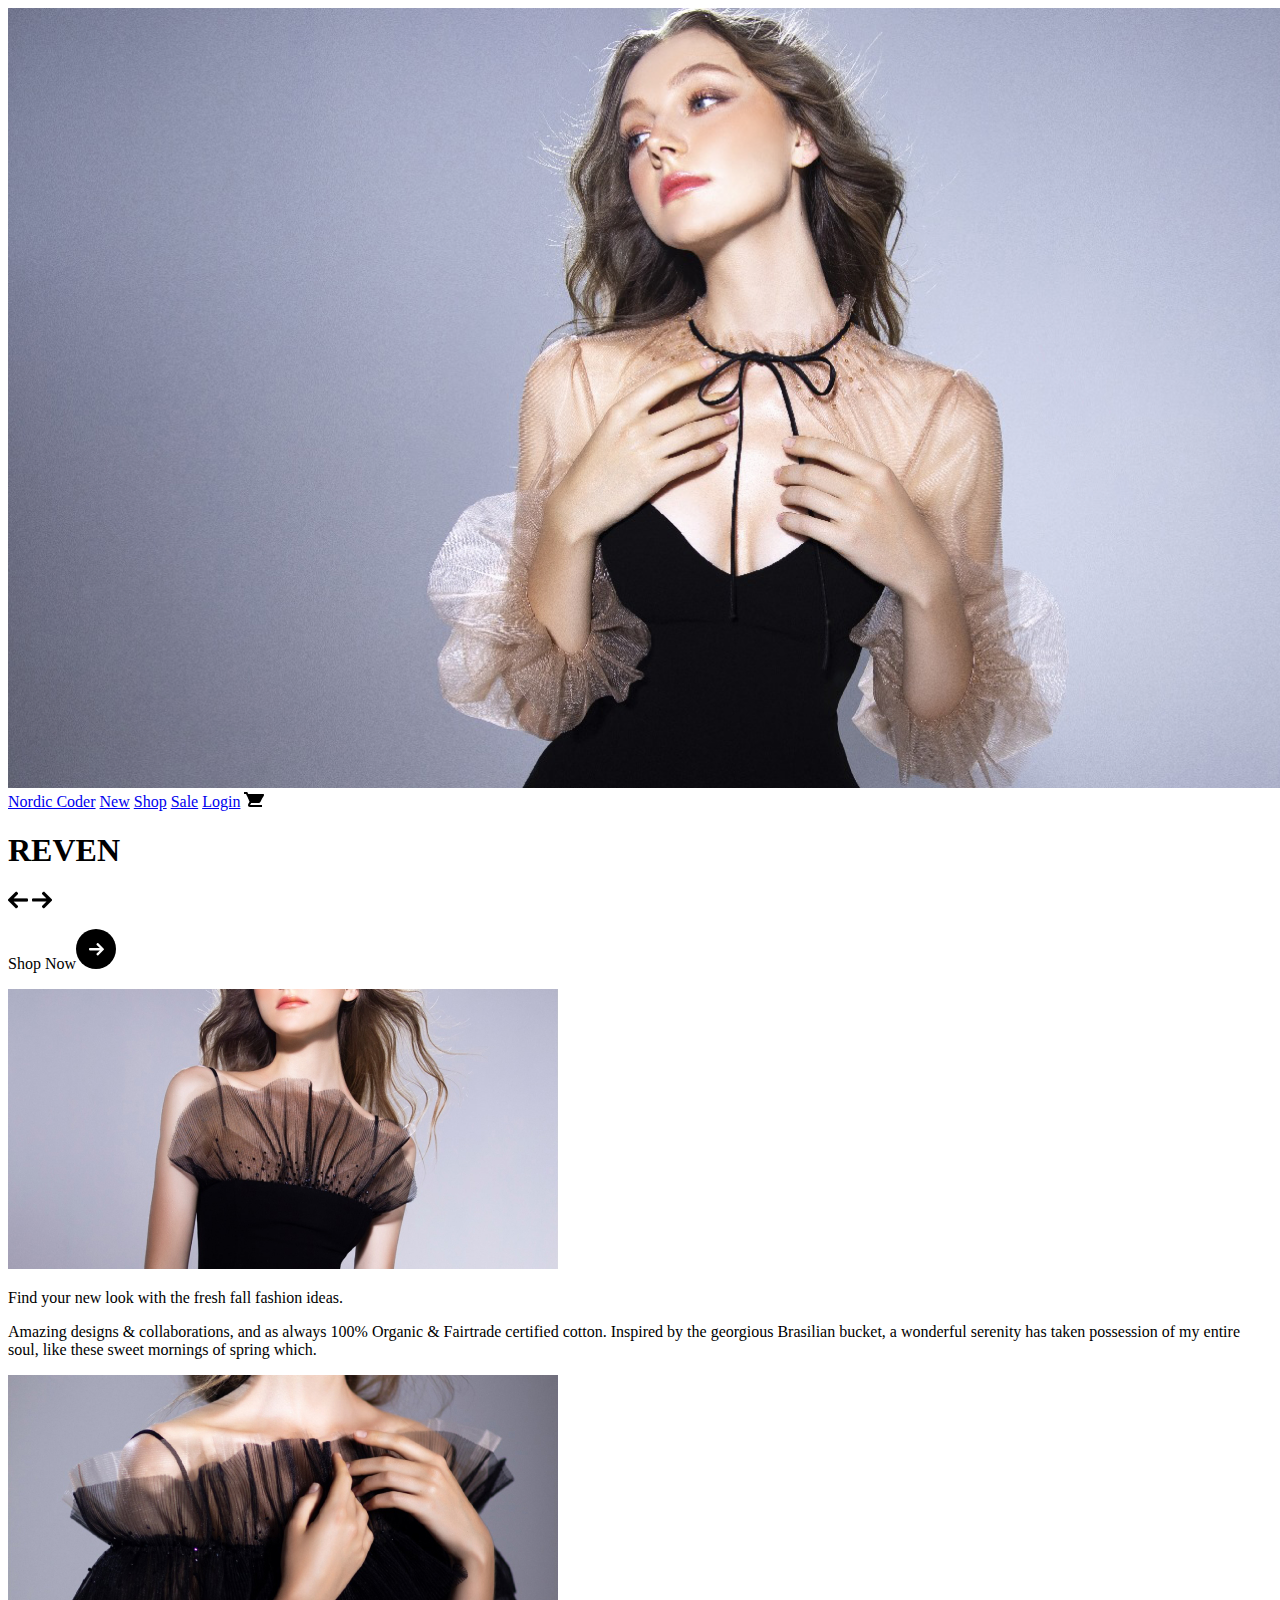
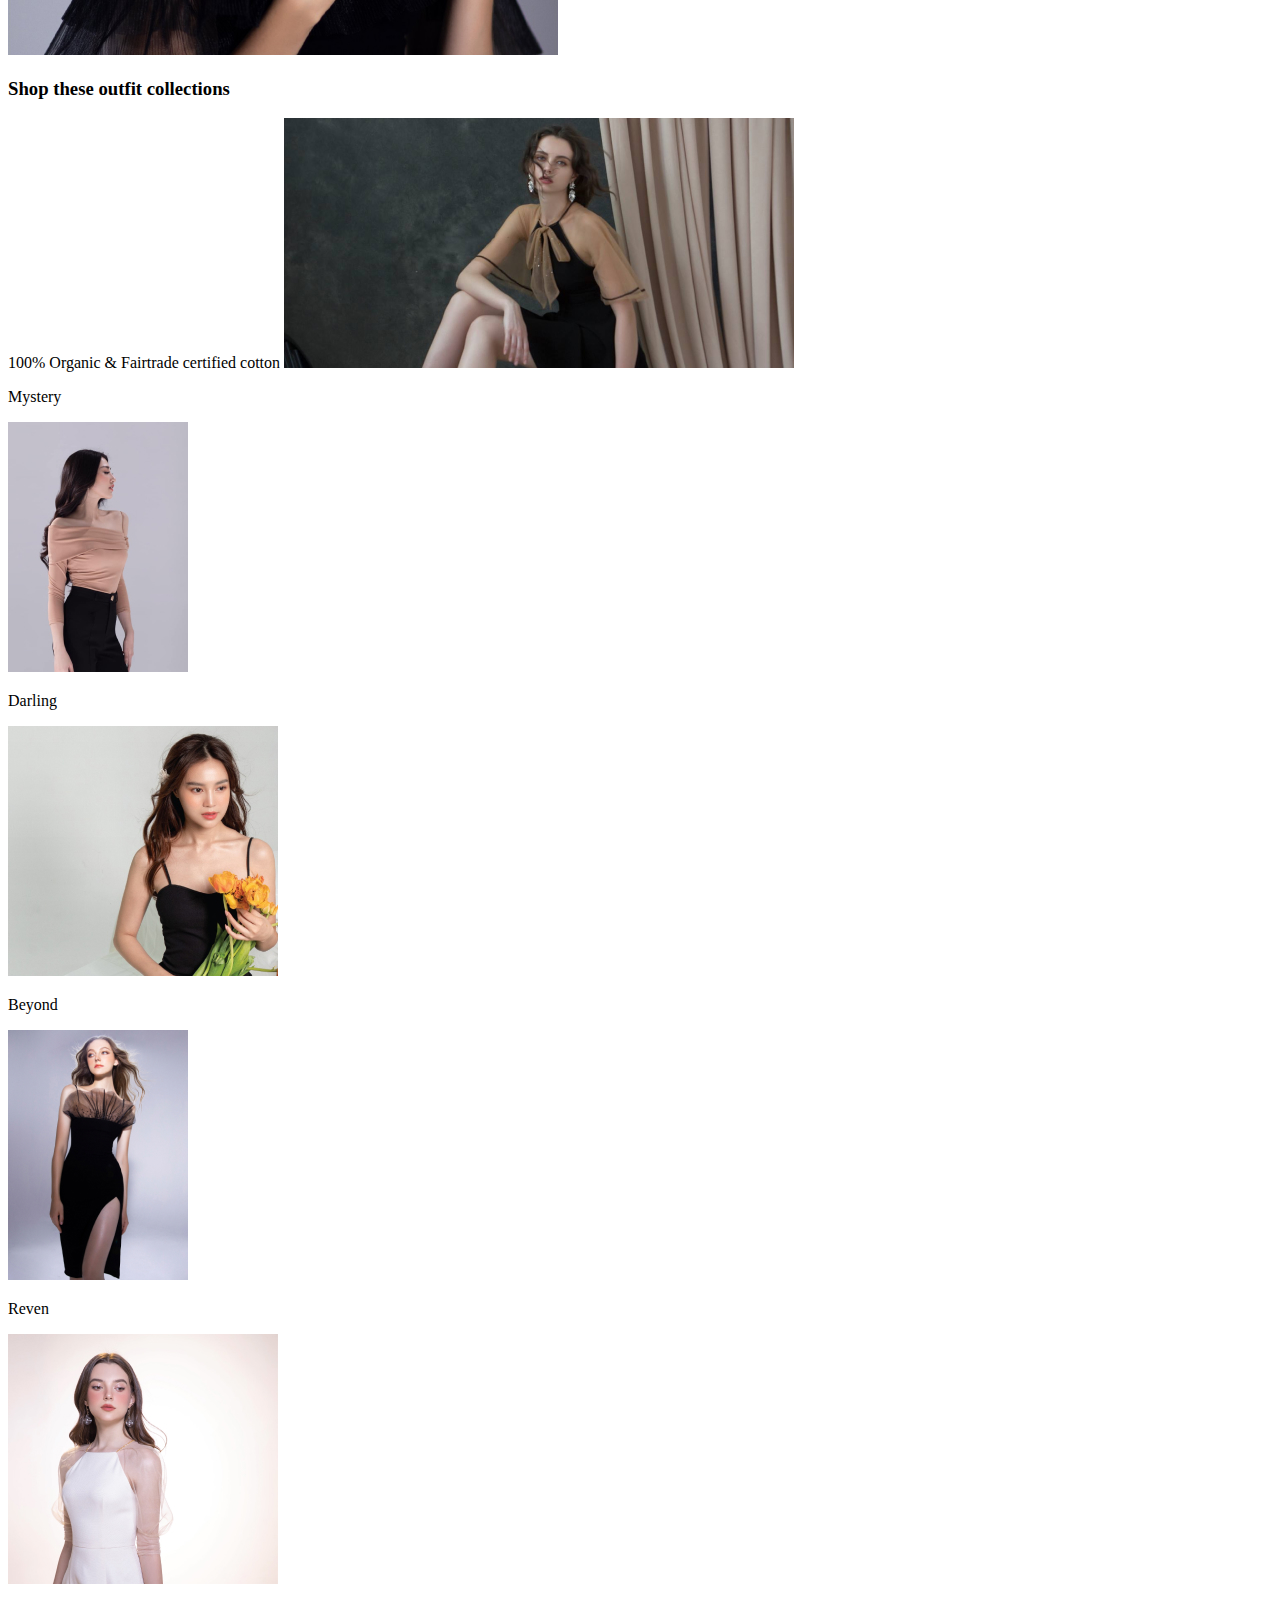
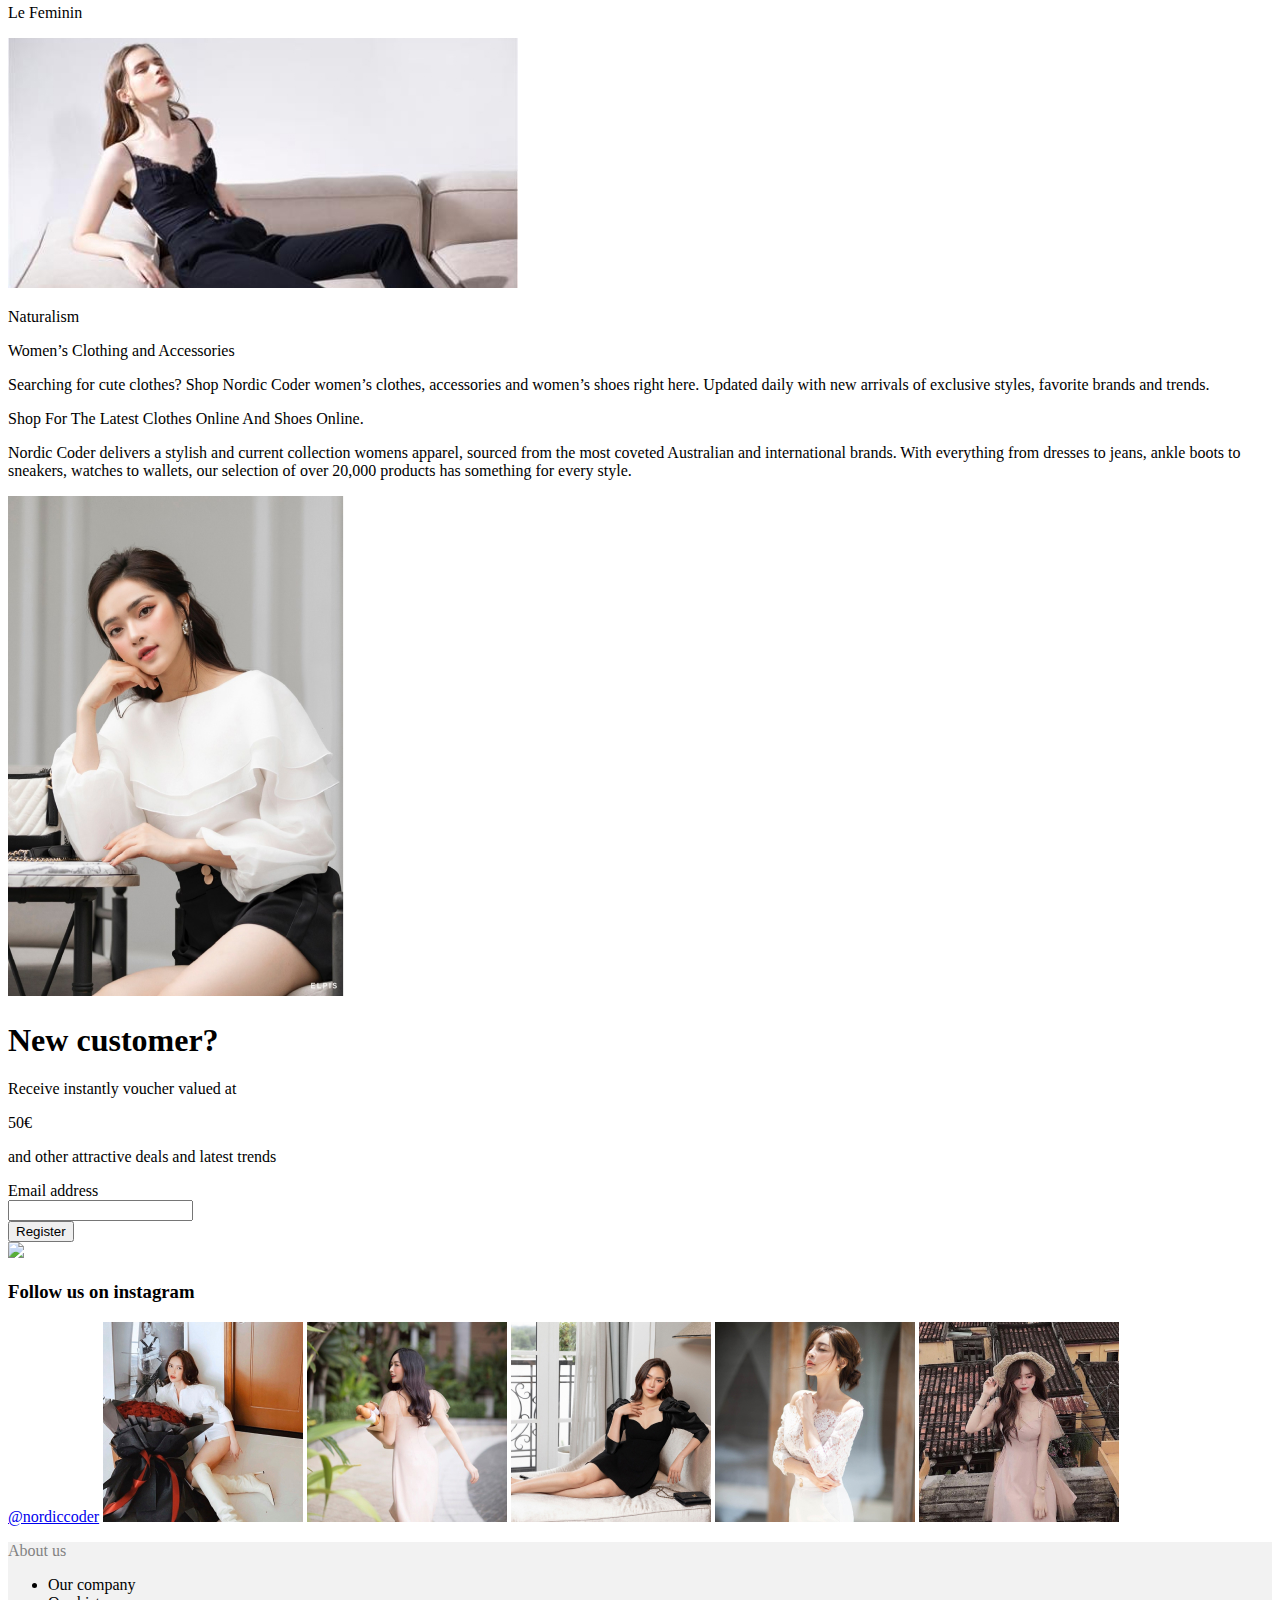
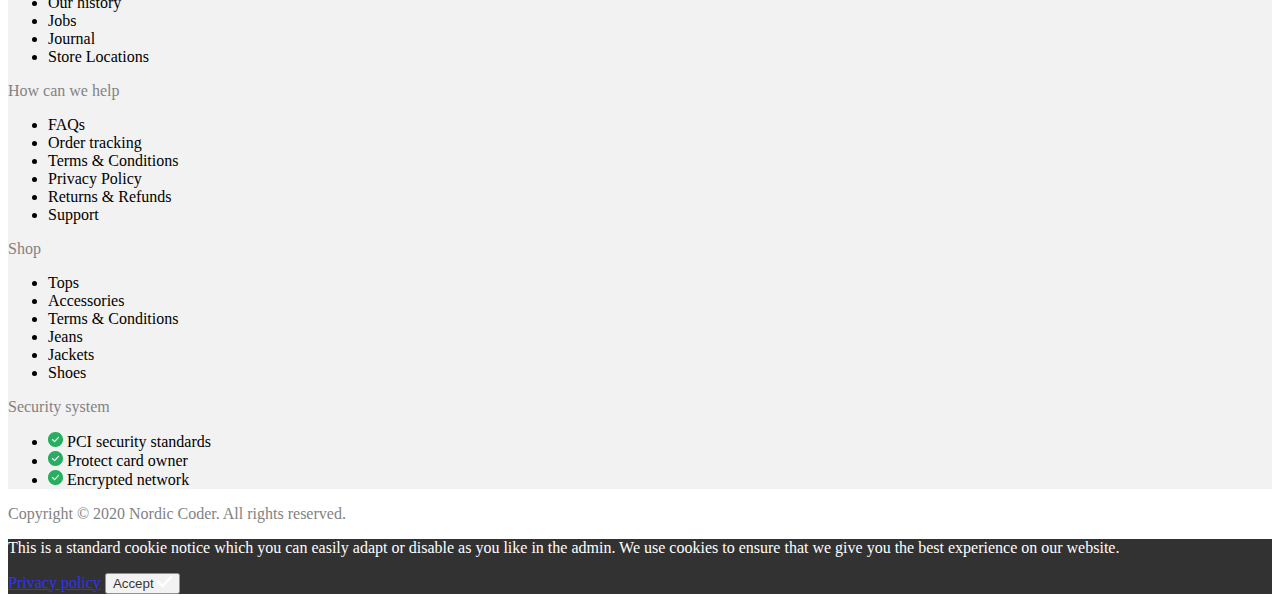
==== index.html @ 11ca4ed3 "update" ====
<!DOCTYPE html>
<html lang="en">
<head>
    <meta charset="UTF-8">
    <meta http-equiv="X-UA-Compatible" content="IE=edge">
    <meta name="viewport" content="width=device-width, initial-scale=1.0">
    <title>Home</title>
    <style>
        .privacy{
            background-color: #000000;
            opacity: 80%;
            color: white;
        }
        .footer{
            background-color: #F2F2F2;
            list-style-type: none;
        }
    </style>
</head>
<body>

    <header>
    <nav class="navigation">
        <img src="img/cover1.png" alt="Cover">
        <a href="#">Nordic Coder</a>
        <a href="#">New</a>
        <a href="listing.html">Shop</a>
        <a href="#">Sale</a>
        <a href="login.html">Login</a>
        <a href="#"><img src="img/Vector.png" alt="Cart"></a>
        <h1>REVEN</h1>
        <img src="img/left_vector.png">
        <img src="img/right_vector.png">
        <p>Shop Now<a href="listing.html"><img src="img/arrow1.svg"></a></p>
    </nav>
    </header>

    <main>
        <section>
    <img src="img/product1.jpg" alt="This is a product">
    <p>Find your new look with the fresh fall fashion ideas.</p>

    <p>Amazing designs & collaborations, and as always 100% Organic & Fairtrade certified cotton. Inspired by the georgious Brasilian bucket, a wonderful serenity has taken possession of my entire soul, like these sweet mornings of spring which.</p>
    <img src="img/product2.jpg" alt="This is a product">
        </section>
    <section>
    <h3>Shop these outfit collections</h3>
    <p>100% Organic & Fairtrade certified cotton
    <img src="img/product3.jpg">
    <p>Mystery</p>
    <img src="img/product4.jpg">
    <p>Darling</p>
    <img src="img/product5.jpg">
    <p>Beyond</p>
    <img src="img/product6.jpg">
    <p>Reven</p>
    <img src="img/product7.jpg">
    <p>Le Feminin</p>
    <img src="img/product8.jpg">
    <p>Naturalism</p>
    <p>Women’s Clothing and Accessories</p>
    <p>Searching for cute clothes? Shop Nordic Coder women’s clothes, accessories and women’s shoes right here. Updated daily with new arrivals of exclusive styles, favorite brands and trends.</p>
    <p>Shop For The Latest Clothes Online And Shoes Online.</p>
    <p>Nordic Coder delivers a stylish and current collection womens apparel, sourced from the most coveted Australian and international brands. With everything from dresses to jeans, ankle boots to sneakers, watches to wallets, our selection of over 20,000 products has something for every style.</p>
    </section>
    <section>
        <img src="img/product9.png">
    <h1>New customer?</h1>
    <p>Receive instantly voucher valued at</p>
    <p>50€</p>
    <p>and other attractive deals and latest trends</p>
    <form>
        <label for="fmail">Email address</label><br>
        <input input type="text" id="fmail" name="fmail"><br>
        <input type="submit" value="Register">
    </form>
        <img src="img/product10.png>">
    </section>

    <section>
    <h3>Follow us on instagram</h3>
    <a href="https://www.instagram.com/">@nordiccoder</a>
    <img src="img/instagram1.jpg">
    <img src="img/instagram2.jpg">
    <img src="img/instagram3.jpg">
    <img src="img/instagram4.jpg">
    <img src="img/instagram5.jpg">
    </section>


    <div class="footer">
        <p><span style="color: #828282">About us</span></p>
        <ul>
            <li>Our company</li>
            <li>Our history</li>
            <li>Jobs</li>
            <li>Journal</li>
            <li>Store Locations</li>
        </ul>
        <p><span style="color: #828282">How can we help</span></p>
        <ul>
            <li>FAQs</li>
            <li>Order tracking</li>
            <li>Terms & Conditions</li>
            <li>Privacy Policy</li>
            <li>Returns & Refunds</li>
            <li>Support</li>
        </ul>
        <p><span style="color: #828282">Shop</span></p>
        <ul>
            <li>Tops</li>
            <li>Accessories</li>
            <li>Terms & Conditions</li>
            <li>Jeans</li>
            <li>Jackets</li>
            <li>Shoes</li>
        </ul>
        <p><span style="color: #828282">Security system</span></p>
        <ul>
            <li><img src="img/greentick.svg"> PCI security standards</li>
            <li><img src="img/greentick.svg"> Protect card owner</li>
            <li><img src="img/greentick.svg"> Encrypted network</li>
        </ul>
        
    </main> 
    <footer>
        <p><span style="color: #828282">Copyright © 2020 Nordic Coder. All rights reserved.</span></p>
    </div>
    <div class="privacy">
        <p>This is a standard cookie notice which you can easily adapt or disable as you like in the admin. We use cookies to ensure that we give you the best experience on our website.</p>
        <a href="#">Privacy policy</a>
        <button type="button">Accept <img src="img/tick.png"></button>
    </div>
    </footer>
    
</body>
</html>
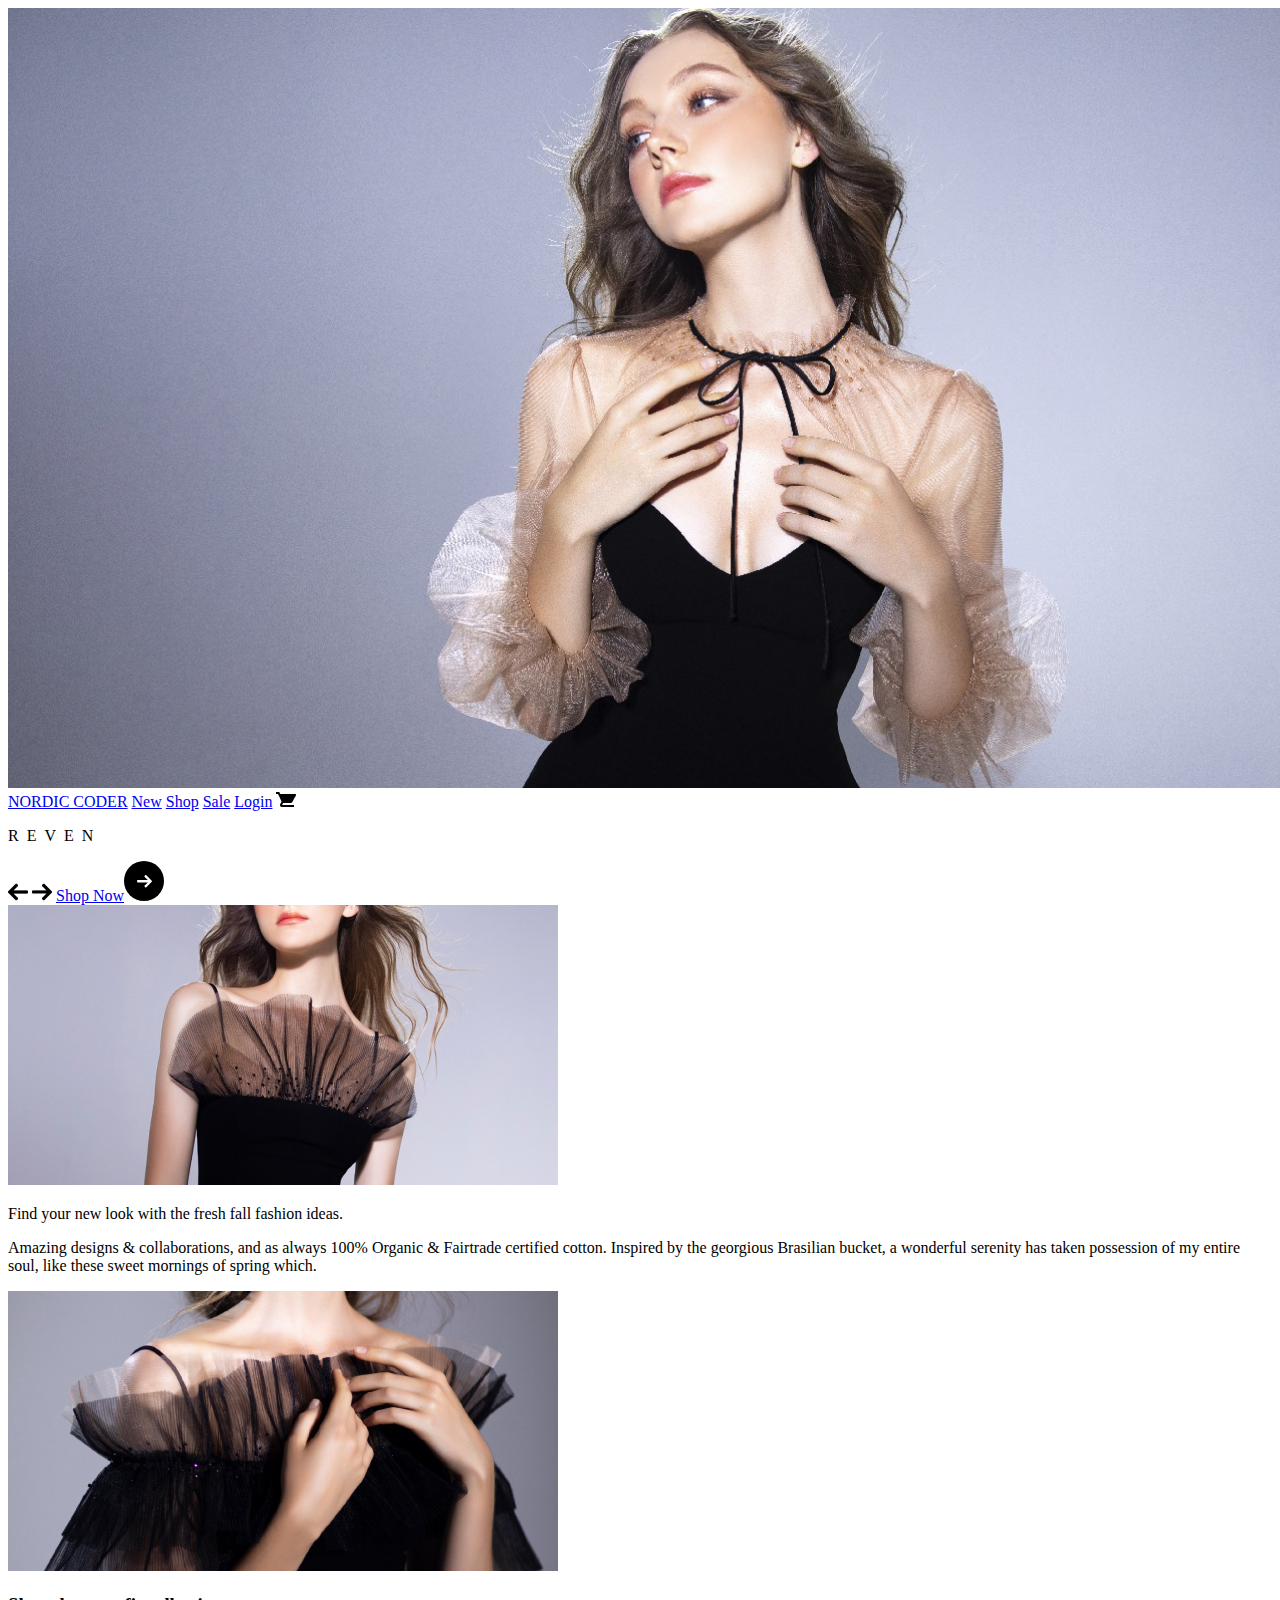
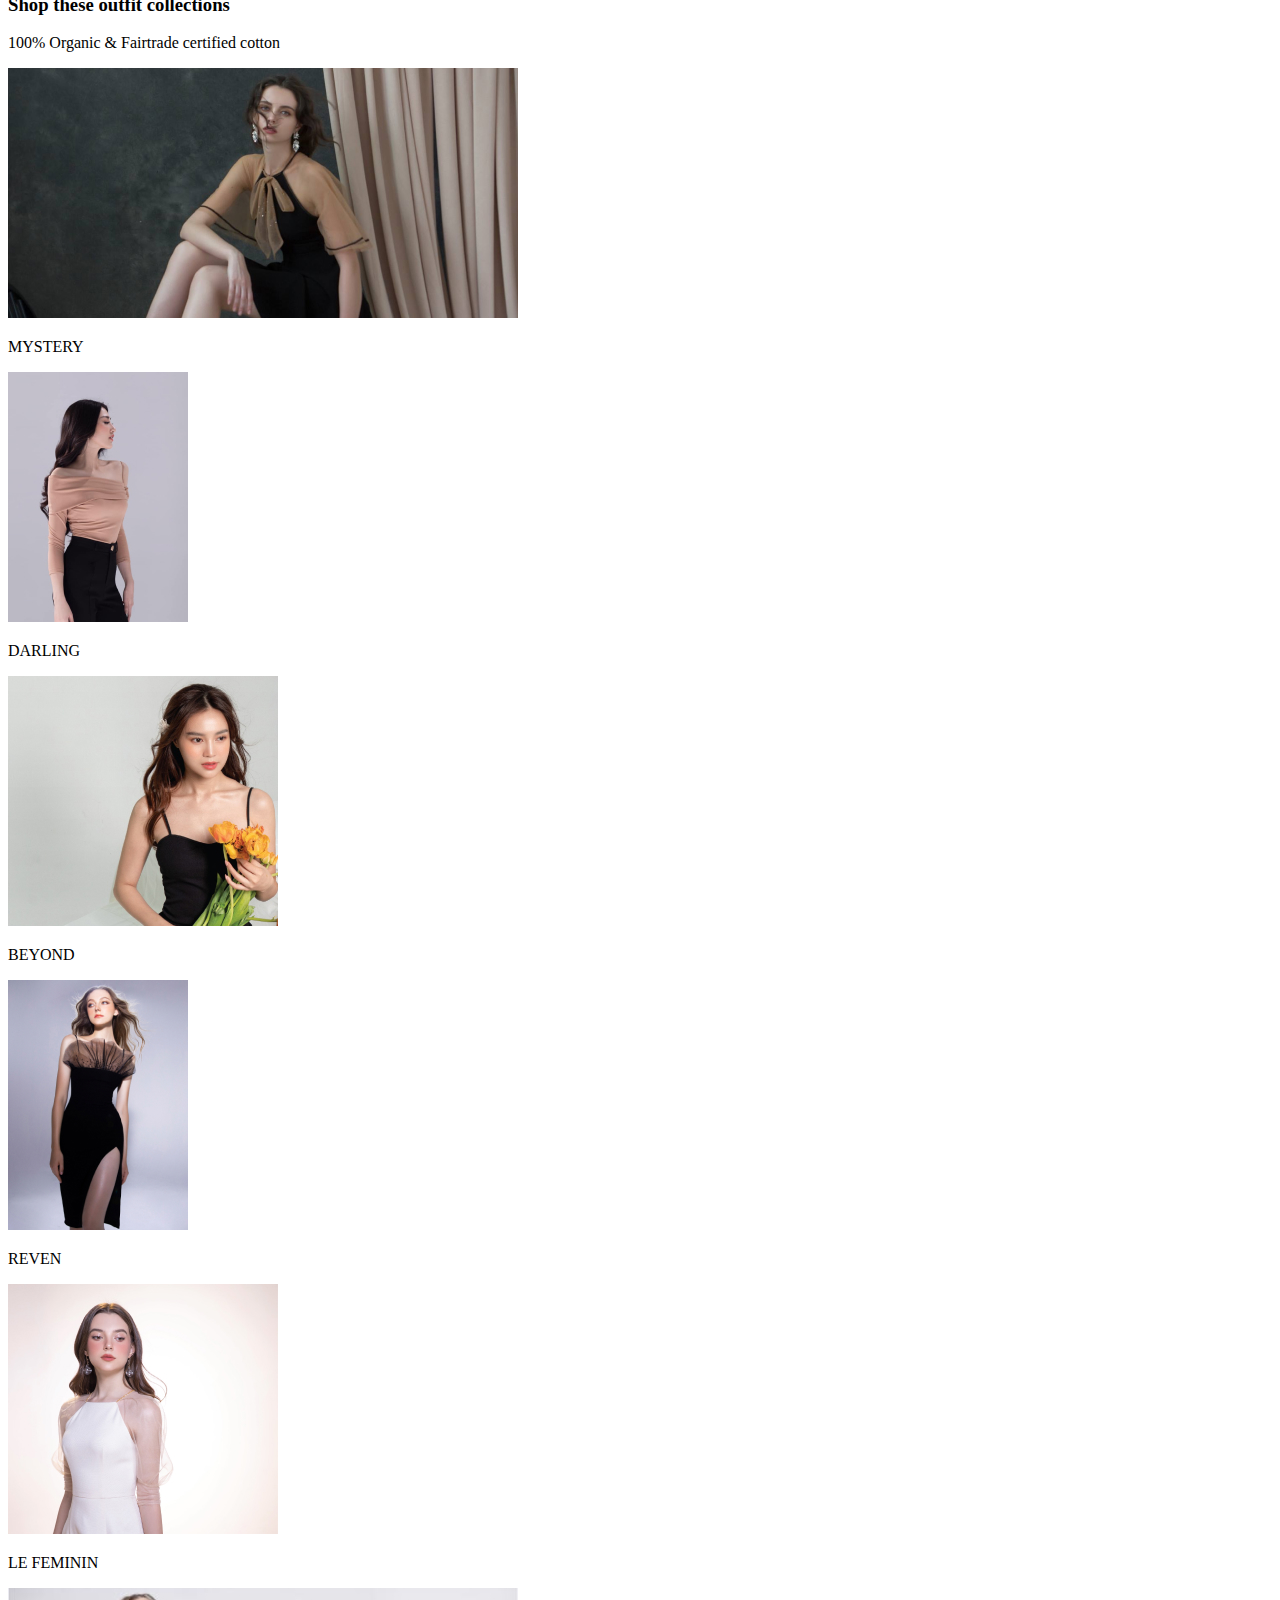
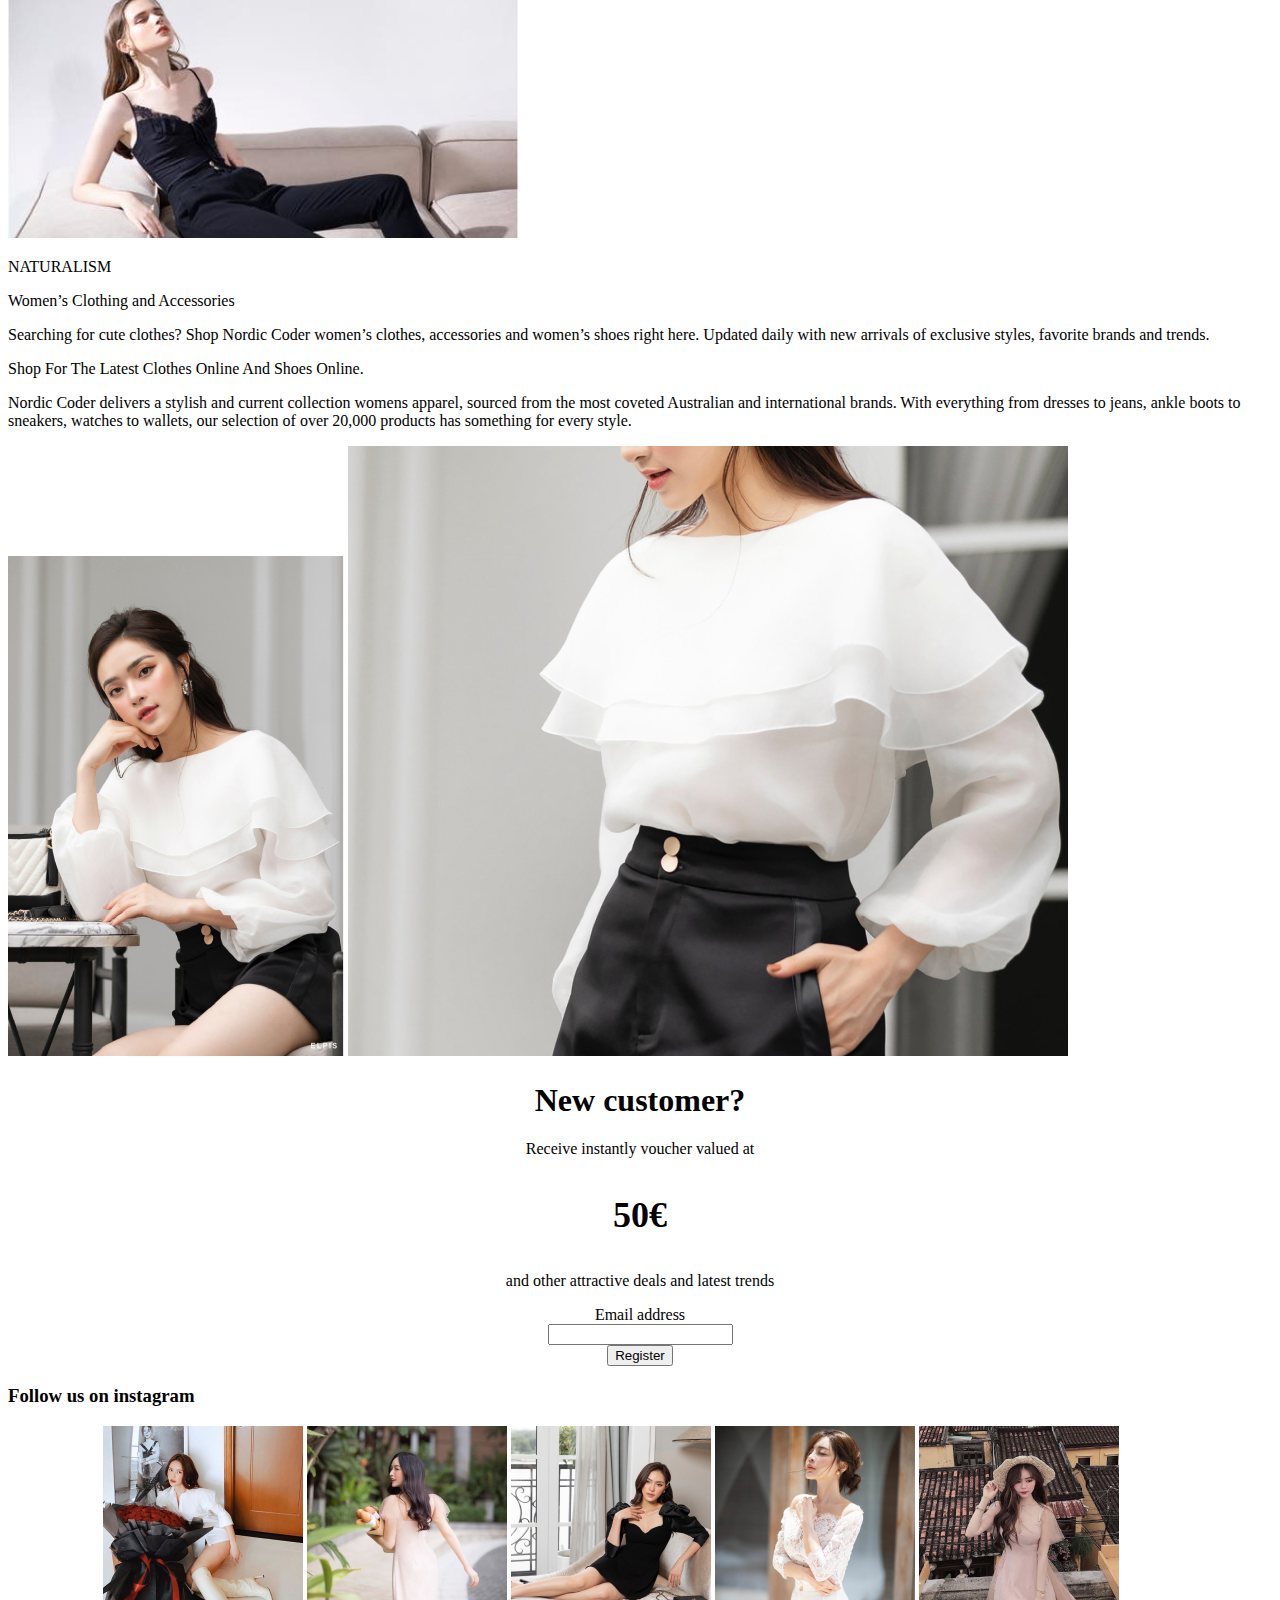
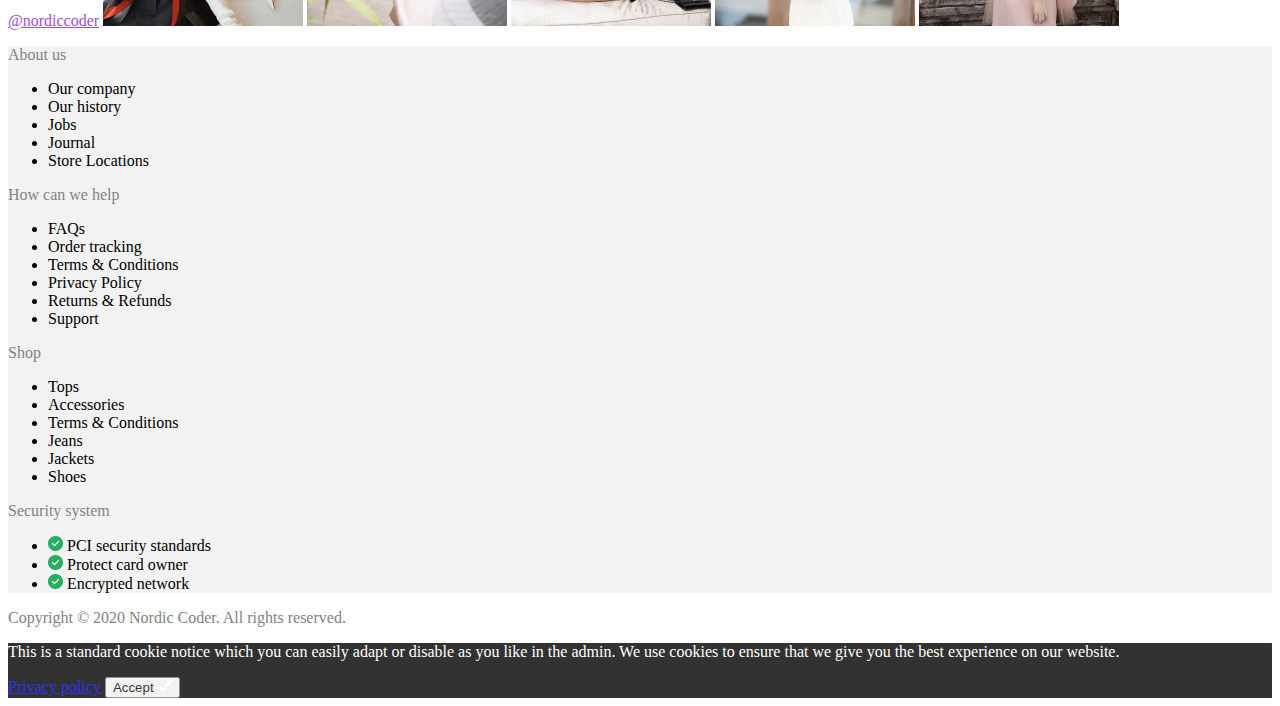
==== commit 8e9bffd7: "mid-pro" ====
--- a/index.html
+++ b/index.html
@@ -5,81 +5,77 @@
     <meta http-equiv="X-UA-Compatible" content="IE=edge">
     <meta name="viewport" content="width=device-width, initial-scale=1.0">
     <title>Home</title>
-    <style>
-        .privacy{
-            background-color: #000000;
-            opacity: 80%;
-            color: white;
-        }
-        .footer{
-            background-color: #F2F2F2;
-            list-style-type: none;
-        }
-    </style>
+    <link rel="stylesheet" href="css/style.css">
 </head>
 <body>
 
     <header>
     <nav class="navigation">
         <img src="img/cover1.png" alt="Cover">
-        <a href="#">Nordic Coder</a>
+        <a href="index.html"  class="uppercase">Nordic Coder</a>
         <a href="#">New</a>
         <a href="listing.html">Shop</a>
         <a href="#">Sale</a>
         <a href="login.html">Login</a>
         <a href="#"><img src="img/Vector.png" alt="Cart"></a>
-        <h1>REVEN</h1>
+        <p class="uppercase letter-spacing">reven</p>
         <img src="img/left_vector.png">
         <img src="img/right_vector.png">
-        <p>Shop Now<a href="listing.html"><img src="img/arrow1.svg"></a></p>
+        <a href="listing.html" class="arrow">Shop Now</a>
     </nav>
     </header>
 
     <main>
         <section>
+            <div>
     <img src="img/product1.jpg" alt="This is a product">
     <p>Find your new look with the fresh fall fashion ideas.</p>
-
+            </div>
+            <div>
     <p>Amazing designs & collaborations, and as always 100% Organic & Fairtrade certified cotton. Inspired by the georgious Brasilian bucket, a wonderful serenity has taken possession of my entire soul, like these sweet mornings of spring which.</p>
     <img src="img/product2.jpg" alt="This is a product">
+            </div>
         </section>
     <section>
     <h3>Shop these outfit collections</h3>
-    <p>100% Organic & Fairtrade certified cotton
+    <p>100% Organic & Fairtrade certified cotton</p>
     <img src="img/product3.jpg">
-    <p>Mystery</p>
+    <p class="uppercase">Mystery</p>
     <img src="img/product4.jpg">
-    <p>Darling</p>
+    <p class="uppercase">Darling</p>
     <img src="img/product5.jpg">
-    <p>Beyond</p>
+    <p class="uppercase">Beyond</p>
     <img src="img/product6.jpg">
-    <p>Reven</p>
+    <p class="uppercase">Reven</p>
     <img src="img/product7.jpg">
-    <p>Le Feminin</p>
+    <p class="uppercase">Le Feminin</p>
     <img src="img/product8.jpg">
-    <p>Naturalism</p>
+    <p class="uppercase">Naturalism</p>
     <p>Women’s Clothing and Accessories</p>
     <p>Searching for cute clothes? Shop Nordic Coder women’s clothes, accessories and women’s shoes right here. Updated daily with new arrivals of exclusive styles, favorite brands and trends.</p>
     <p>Shop For The Latest Clothes Online And Shoes Online.</p>
     <p>Nordic Coder delivers a stylish and current collection womens apparel, sourced from the most coveted Australian and international brands. With everything from dresses to jeans, ankle boots to sneakers, watches to wallets, our selection of over 20,000 products has something for every style.</p>
     </section>
+    <img src="img/product9.png">
+        <img src="img/product10.png">
     <section>
-        <img src="img/product9.png">
+        <div class="newcustomer">
     <h1>New customer?</h1>
     <p>Receive instantly voucher valued at</p>
-    <p>50€</p>
+    <p style="font-size: 2.25em;font-weight: bold;">50&euro;</p>
     <p>and other attractive deals and latest trends</p>
+
     <form>
         <label for="fmail">Email address</label><br>
         <input input type="text" id="fmail" name="fmail"><br>
         <input type="submit" value="Register">
     </form>
-        <img src="img/product10.png>">
+    </div>
     </section>
 
     <section>
     <h3>Follow us on instagram</h3>
-    <a href="https://www.instagram.com/">@nordiccoder</a>
+    <a href="https://www.instagram.com/" class="nordiccoder">@nordiccoder</a>
     <img src="img/instagram1.jpg">
     <img src="img/instagram2.jpg">
     <img src="img/instagram3.jpg">
@@ -123,8 +119,9 @@
         </ul>
         
     </main> 
+
     <footer>
-        <p><span style="color: #828282">Copyright © 2020 Nordic Coder. All rights reserved.</span></p>
+        <p><span style="color: #828282">Copyright &copy; 2020 Nordic Coder. All rights reserved.</span></p>
     </div>
     <div class="privacy">
         <p>This is a standard cookie notice which you can easily adapt or disable as you like in the admin. We use cookies to ensure that we give you the best experience on our website.</p>
--- a/css/style.css
+++ b/css/style.css
@@ -0,0 +1,62 @@
+
+
+.privacy{
+    background-color: #000000;
+    opacity: 80%;
+    color: white;
+}
+.footer{
+    background-color: #F2F2F2;
+    list-style-type: none;
+}
+.arrow::after {
+    content: url(../img/arrow1.svg);
+}
+::selection{
+    color: white;
+    background-color: black;
+}
+.shopname{
+    text-align: right;
+    font-size: 64px;
+    font-weight: bold;
+}
+.arrow{
+    vertical-align: bottom ;
+}
+.nordiccoder{
+    text-decoration: underline;
+    color: #9B51E0;
+}
+.uppercase{
+    text-transform: uppercase;
+}
+.letter-spacing{
+    letter-spacing: 0.5em;
+}
+
+body{
+    font-size: 100%;
+}
+
+.thumpnail-active{
+    border: 2px solid black;
+}
+.sort{
+    border: 1px solid #E0E0E0;
+    box-sizing: border-box;
+    border-radius: 30px;
+}
+.border{
+    border-radius: 50%;
+}
+.visionmission{
+    margin: auto;
+    width: 1000px;
+}
+
+.newcustomer{
+    width: 800px;
+    margin: auto;
+    text-align: center;
+}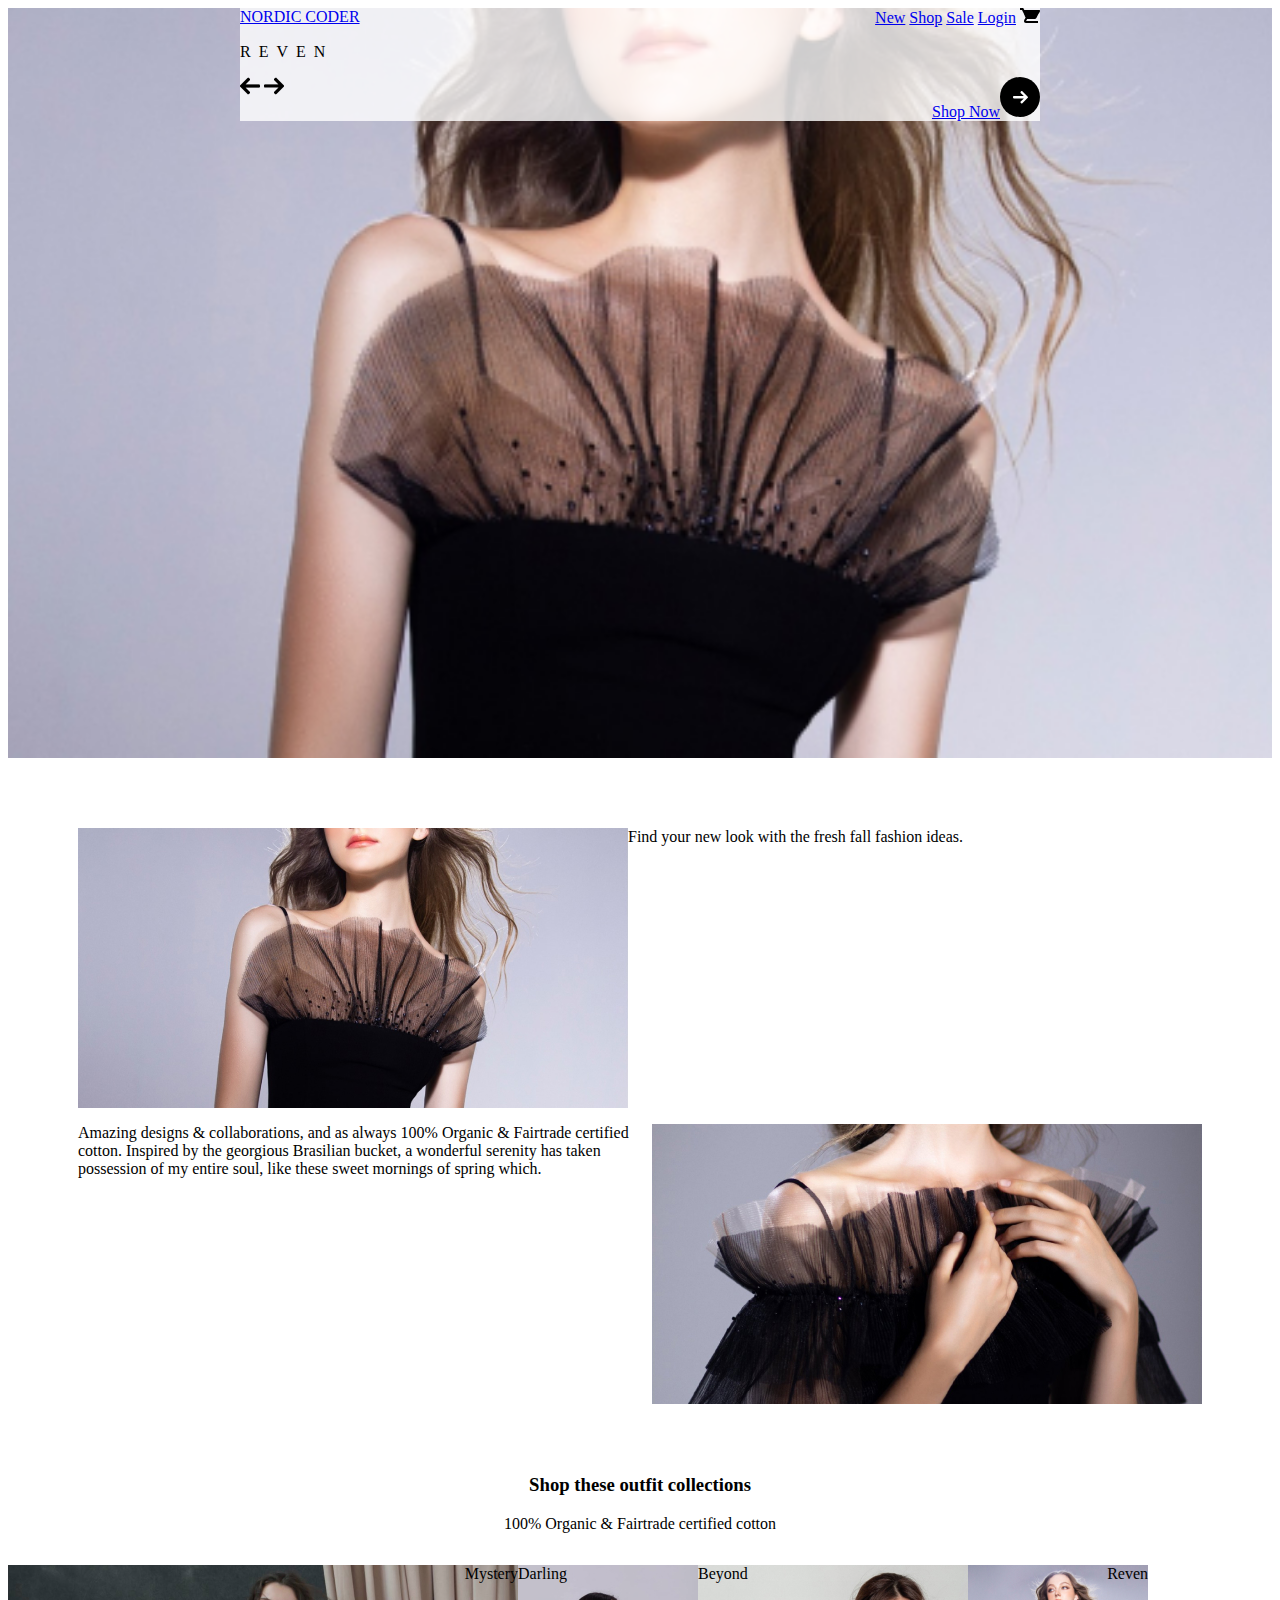
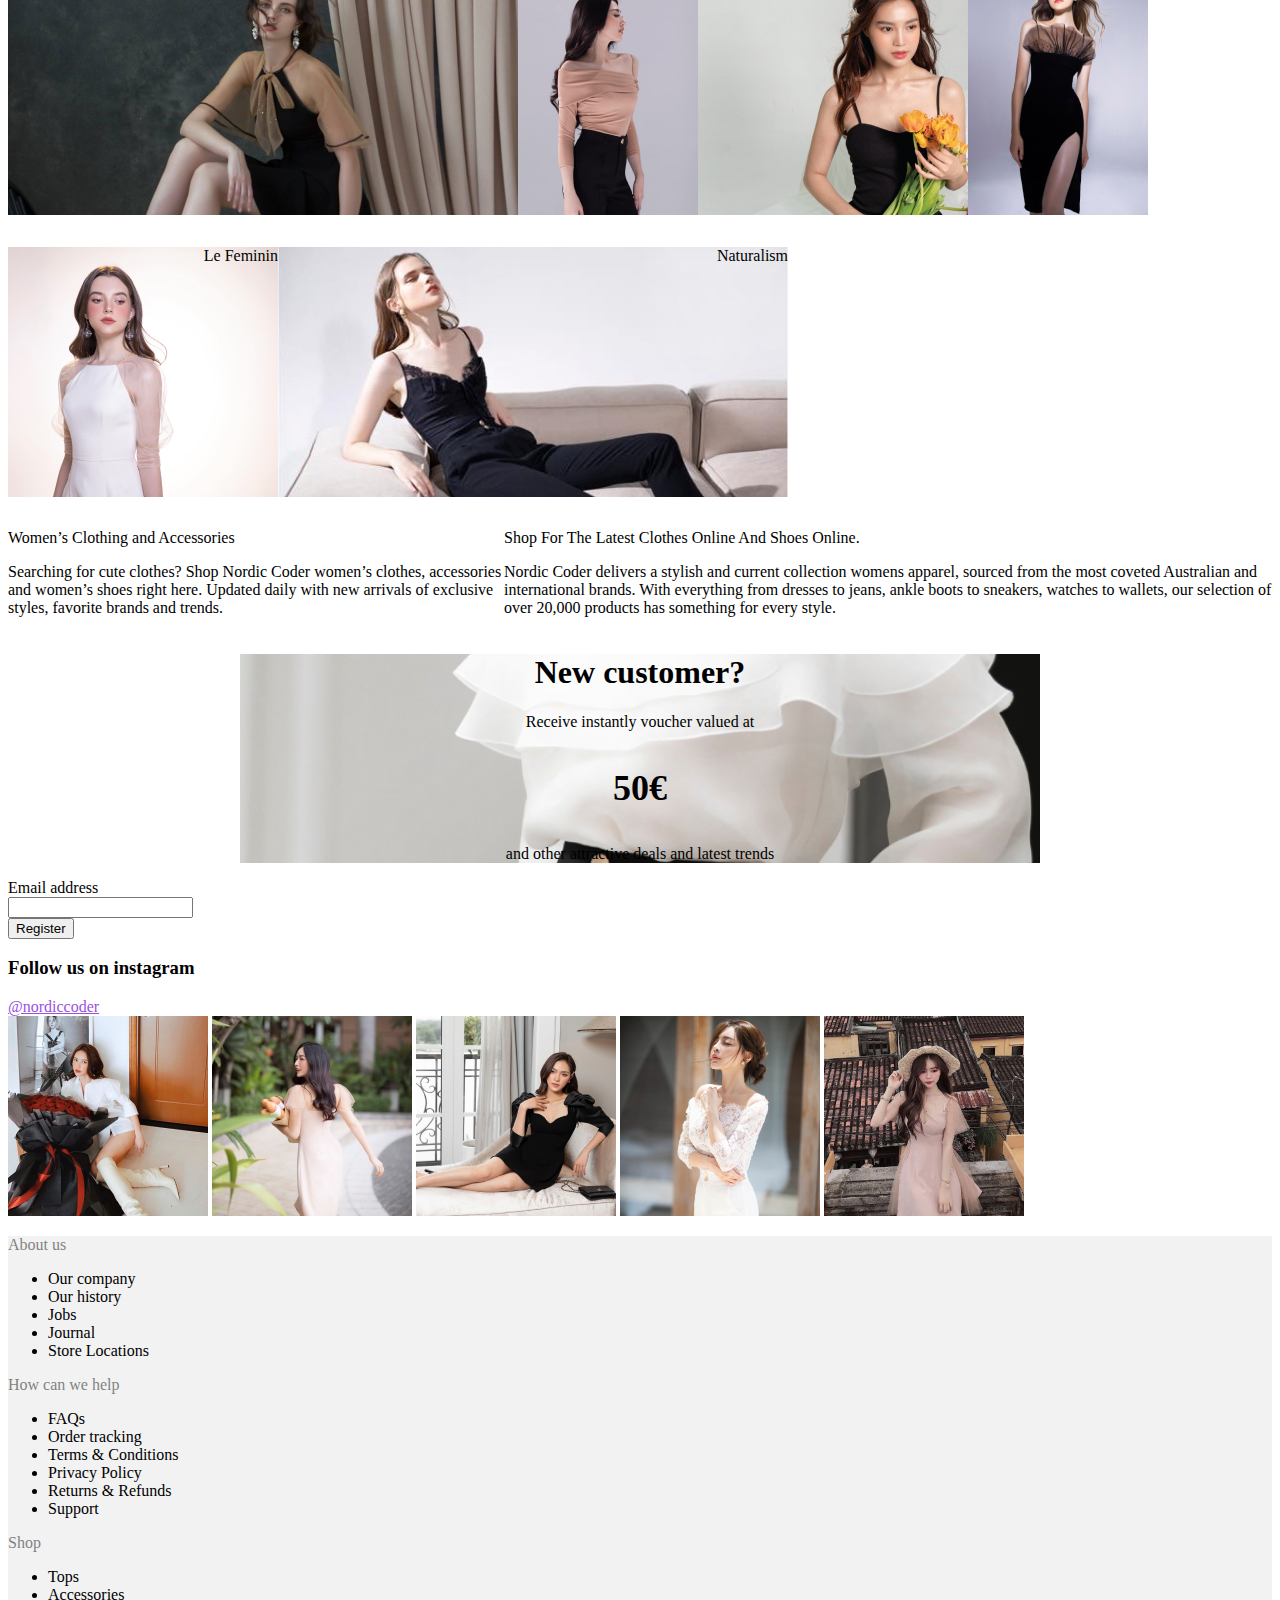
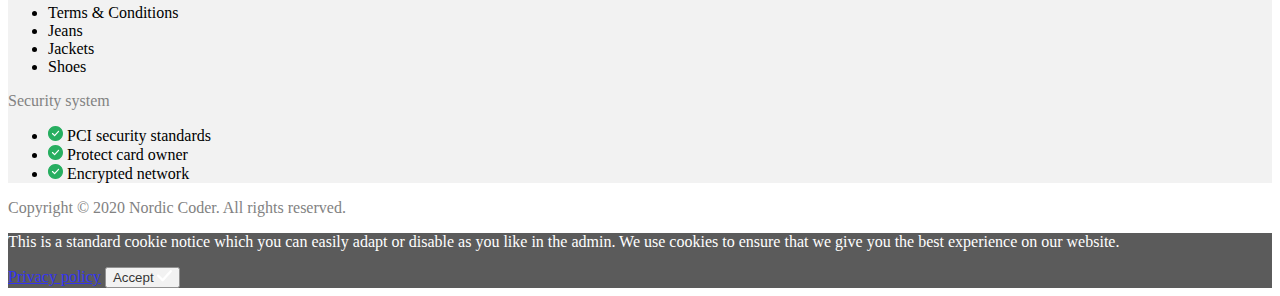
==== commit ce2e680f: "update mid-term" ====
--- a/index.html
+++ b/index.html
@@ -9,78 +9,94 @@
 </head>
 <body>
 
-    <header>
+    <header class="home-banner">
     <nav class="navigation">
-        <img src="img/cover1.png" alt="Cover">
+        <section class="flex-container flex-container-index">
         <a href="index.html"  class="uppercase">Nordic Coder</a>
+        <div>
         <a href="#">New</a>
         <a href="listing.html">Shop</a>
         <a href="#">Sale</a>
         <a href="login.html">Login</a>
-        <a href="#"><img src="img/Vector.png" alt="Cart"></a>
-        <p class="uppercase letter-spacing">reven</p>
+        <a class="cart" href="#">
+            <img src="img/Vector.png" alt="Cart">
+            <p>No item yet</p>
+        </a>
+        </div>
+        </section>   
+        <p class="uppercase letter-spacing  justify-content-end">reven</p>
+
+        <section class="flex-container flex-container-index">
+            <div>
         <img src="img/left_vector.png">
         <img src="img/right_vector.png">
+            </div>
         <a href="listing.html" class="arrow">Shop Now</a>
+        </section>
     </nav>
     </header>
 
     <main>
-        <section>
+        <section class="second-section">
             <div>
-    <img src="img/product1.jpg" alt="This is a product">
-    <p>Find your new look with the fresh fall fashion ideas.</p>
+    <p class="clearfix"><img src="img/product1.jpg" alt="This is a product" class="float-left">Find your new look with the fresh fall fashion ideas.</p>
             </div>
             <div>
-    <p>Amazing designs & collaborations, and as always 100% Organic & Fairtrade certified cotton. Inspired by the georgious Brasilian bucket, a wonderful serenity has taken possession of my entire soul, like these sweet mornings of spring which.</p>
-    <img src="img/product2.jpg" alt="This is a product">
+    <p class="clearfix"><img src="img/product2.jpg" alt="This is a product" class="float-right clearfix">
+        Amazing designs & collaborations, and as always 100% Organic & Fairtrade certified cotton. Inspired by the georgious Brasilian bucket, a wonderful serenity has taken possession of my entire soul, like these sweet mornings of spring which.</p>
             </div>
         </section>
     <section>
-    <h3>Shop these outfit collections</h3>
+    
+    <section class="third-section">
+    <h3 >Shop these outfit collections</h3>
     <p>100% Organic & Fairtrade certified cotton</p>
-    <img src="img/product3.jpg">
-    <p class="uppercase">Mystery</p>
-    <img src="img/product4.jpg">
-    <p class="uppercase">Darling</p>
-    <img src="img/product5.jpg">
-    <p class="uppercase">Beyond</p>
-    <img src="img/product6.jpg">
-    <p class="uppercase">Reven</p>
-    <img src="img/product7.jpg">
-    <p class="uppercase">Le Feminin</p>
-    <img src="img/product8.jpg">
-    <p class="uppercase">Naturalism</p>
+    </section>
+
+    <div class="flex-container">
+    <p class="flex-container-text justify-content-end mystery">Mystery</p>
+    <p class="darling">Darling</p>
+    <p class="flex-container-text justify-content-start beyond">Beyond</p>
+    <p class="flex-container-text reven justify-content-end">Reven</p>
+    <p class="flex-container-text lefeminin justify-content-end">Le Feminin</p>
+    <p class="flex-container-text justify-content-end naturalism">Naturalism</p>
+    </div>
+    <section class="index-note flex-container-index">
+    <div>
     <p>Women’s Clothing and Accessories</p>
     <p>Searching for cute clothes? Shop Nordic Coder women’s clothes, accessories and women’s shoes right here. Updated daily with new arrivals of exclusive styles, favorite brands and trends.</p>
+    </div>
+        <div>
     <p>Shop For The Latest Clothes Online And Shoes Online.</p>
     <p>Nordic Coder delivers a stylish and current collection womens apparel, sourced from the most coveted Australian and international brands. With everything from dresses to jeans, ankle boots to sneakers, watches to wallets, our selection of over 20,000 products has something for every style.</p>
+        </div>
     </section>
-    <img src="img/product9.png">
-        <img src="img/product10.png">
+
     <section>
         <div class="newcustomer">
     <h1>New customer?</h1>
     <p>Receive instantly voucher valued at</p>
     <p style="font-size: 2.25em;font-weight: bold;">50&euro;</p>
     <p>and other attractive deals and latest trends</p>
+        </div>
 
     <form>
         <label for="fmail">Email address</label><br>
         <input input type="text" id="fmail" name="fmail"><br>
         <input type="submit" value="Register">
     </form>
-    </div>
     </section>
 
     <section>
     <h3>Follow us on instagram</h3>
     <a href="https://www.instagram.com/" class="nordiccoder">@nordiccoder</a>
+    <div class="container-justify">
     <img src="img/instagram1.jpg">
     <img src="img/instagram2.jpg">
     <img src="img/instagram3.jpg">
     <img src="img/instagram4.jpg">
     <img src="img/instagram5.jpg">
+    </div>
     </section>
 
 
@@ -123,11 +139,13 @@
     <footer>
         <p><span style="color: #828282">Copyright &copy; 2020 Nordic Coder. All rights reserved.</span></p>
     </div>
+
     <div class="privacy">
         <p>This is a standard cookie notice which you can easily adapt or disable as you like in the admin. We use cookies to ensure that we give you the best experience on our website.</p>
         <a href="#">Privacy policy</a>
         <button type="button">Accept <img src="img/tick.png"></button>
     </div>
+
     </footer>
     
 </body>
--- a/css/style.css
+++ b/css/style.css
@@ -1,5 +1,26 @@
 
+ 
+.home-banner{
+    background-image: url(../img/product1.jpg);
+    background-position: center;
+    background-size: cover;
+    height: 750px;
+    width: auto;
+    margin-bottom: 70px;
+}
+a:hover{
+    color: rgb(8, 7, 8);
+}
 
+a:active{
+    color: peru;
+}
+.cart p{
+    display: none;
+}
+.cart:hover p{
+    display: block;
+}
 .privacy{
     background-color: #000000;
     opacity: 80%;
@@ -50,7 +71,7 @@
 .border{
     border-radius: 50%;
 }
-.visionmission{
+.container{
     margin: auto;
     width: 1000px;
 }
@@ -59,4 +80,119 @@
     width: 800px;
     margin: auto;
     text-align: center;
+    background-image: url(../img/product9.png);
+    background-image: url(../img/product10.png);
+    background-position: center;
+    background-size: cover;
+}
+.navigation{
+    width: 800px;
+    margin: auto;
+    background: rgba(255,255,255,0.8);
+}
+
+.privacy{
+    background-color: rgba(0,0,0,0.8);
+    color: white;
+}
+
+.float-right{
+    float: right;
+}
+
+.float-left{
+    float: left;
+}
+.clearfix::after{
+    content: "";
+    clear: both;
+    display: table;
+}
+.second-section{
+    margin: 70px;
+}
+.third-section{
+    text-align: center;
+}
+
+.flex-container{
+    display: flex;
+    flex-wrap: wrap;
+}
+
+.flex-direction-column{
+    flex-direction: column;
+}
+.thumpnail{
+    opacity: 0.5;
+    width: 80px
+}
+
+.thumpnail-active{
+    border: 2px solid #000000;
+    width: 80px;
+}
+.main-product-article{
+    width: 220px;
+}
+
+.container-justify{
+    justify-content: center;
+}
+.mystery{
+    width: 510px;
+    height: 250px;   
+    background-image: url(/img/product3.jpg);
+}
+.darling{
+    width: 180px;
+    height: 250px;
+    background-image: url(/img/product4.jpg);
+}
+.beyond{
+    width: 270px;
+    height: 250px;  
+    background-image: url(/img/product5.jpg);
+}
+.reven{
+    width: 180px;
+    height: 250px;
+    background-image: url(/img/product6.jpg);
+}
+.lefeminin{
+    width: 270px;
+    height: 250px;
+    background-image: url(/img/product7.jpg);
+}
+.naturalism{
+    width: 510px;
+    height: 250px;
+    background-image: url(/img/product8.jpg);
+}
+.justify-content-end{
+    justify-content: flex-end;
+}
+.justify-content-start{
+    justify-content: flex-start;
+}
+.flex-container-text{
+    display: flex;
+}
+
+.flex-container-about{
+    display: flex;
+    justify-content: space-around;
+}
+
+.shopping-exp{
+    width: 380px;
+}
+.flex-container-index{
+    display: flex;
+    justify-content: space-between;
+}
+
+.container-index{
+    margin: auto;
+    width: 1000px;
 }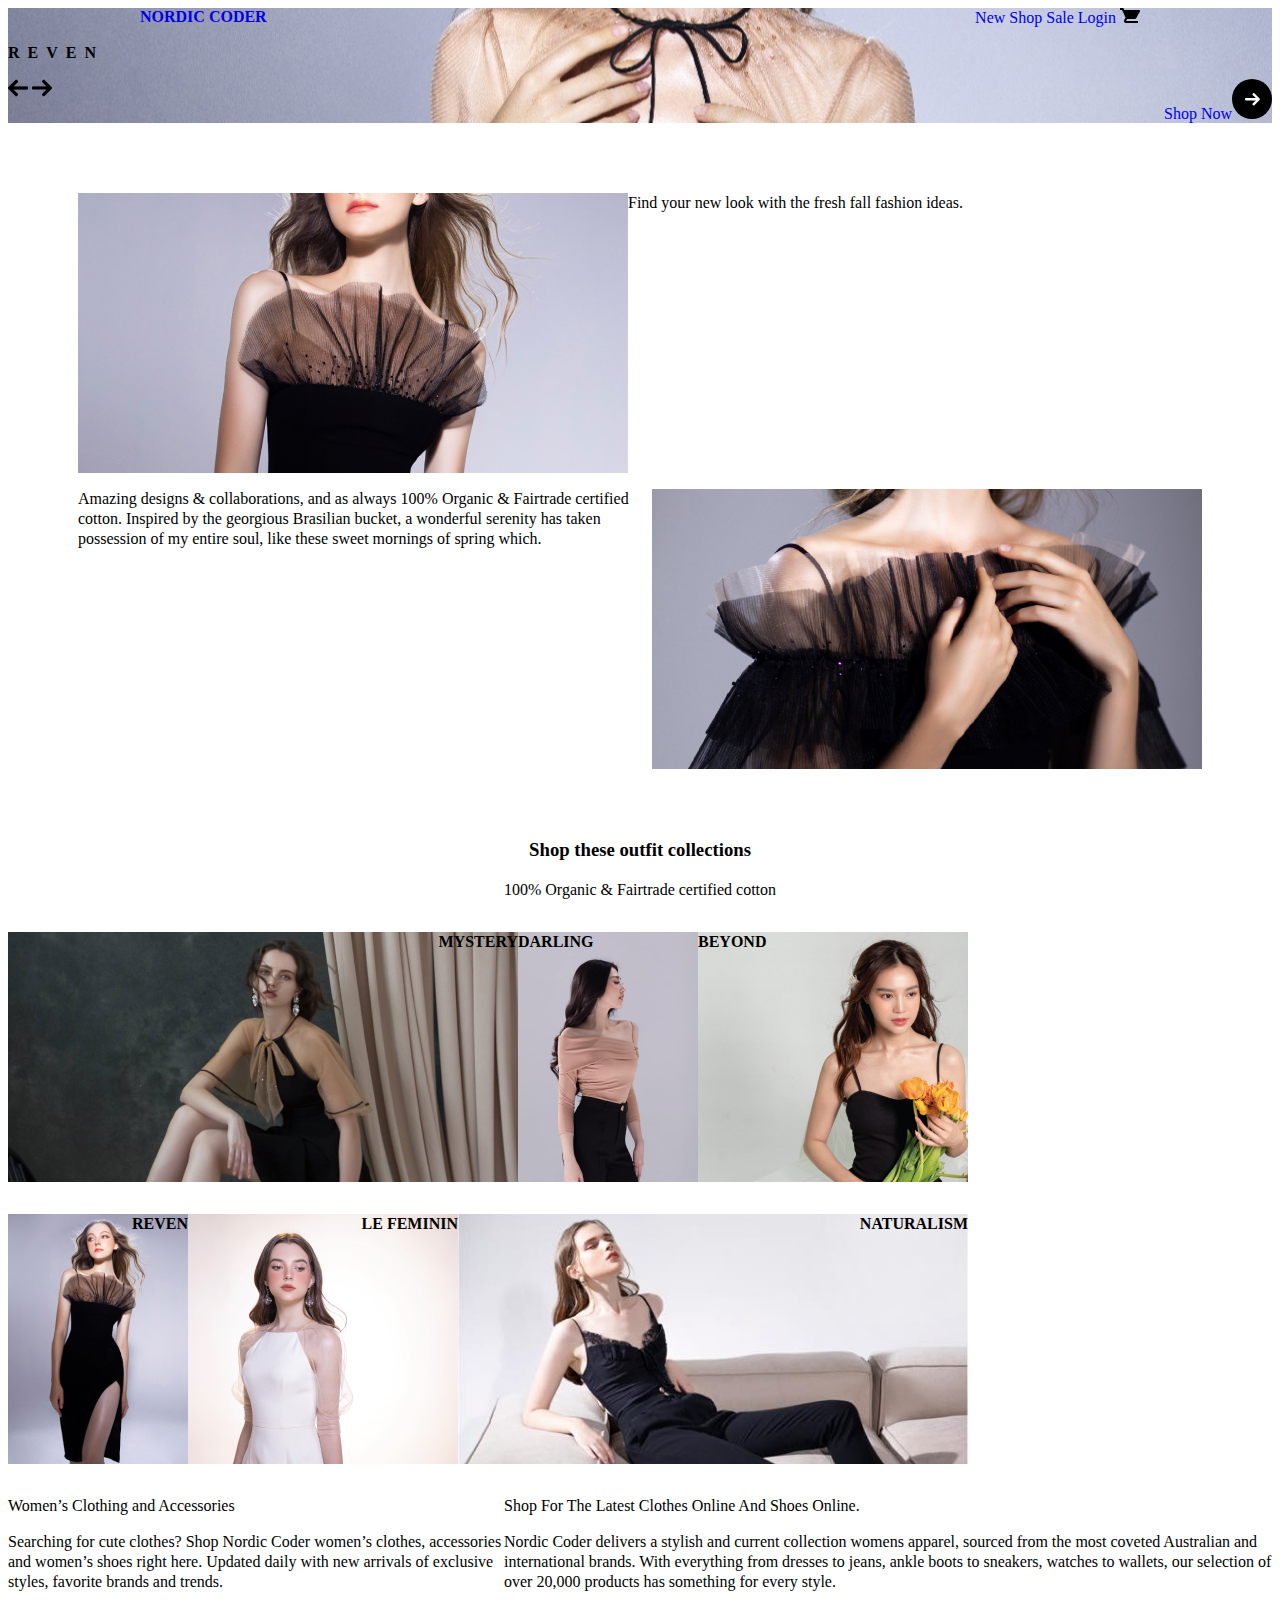
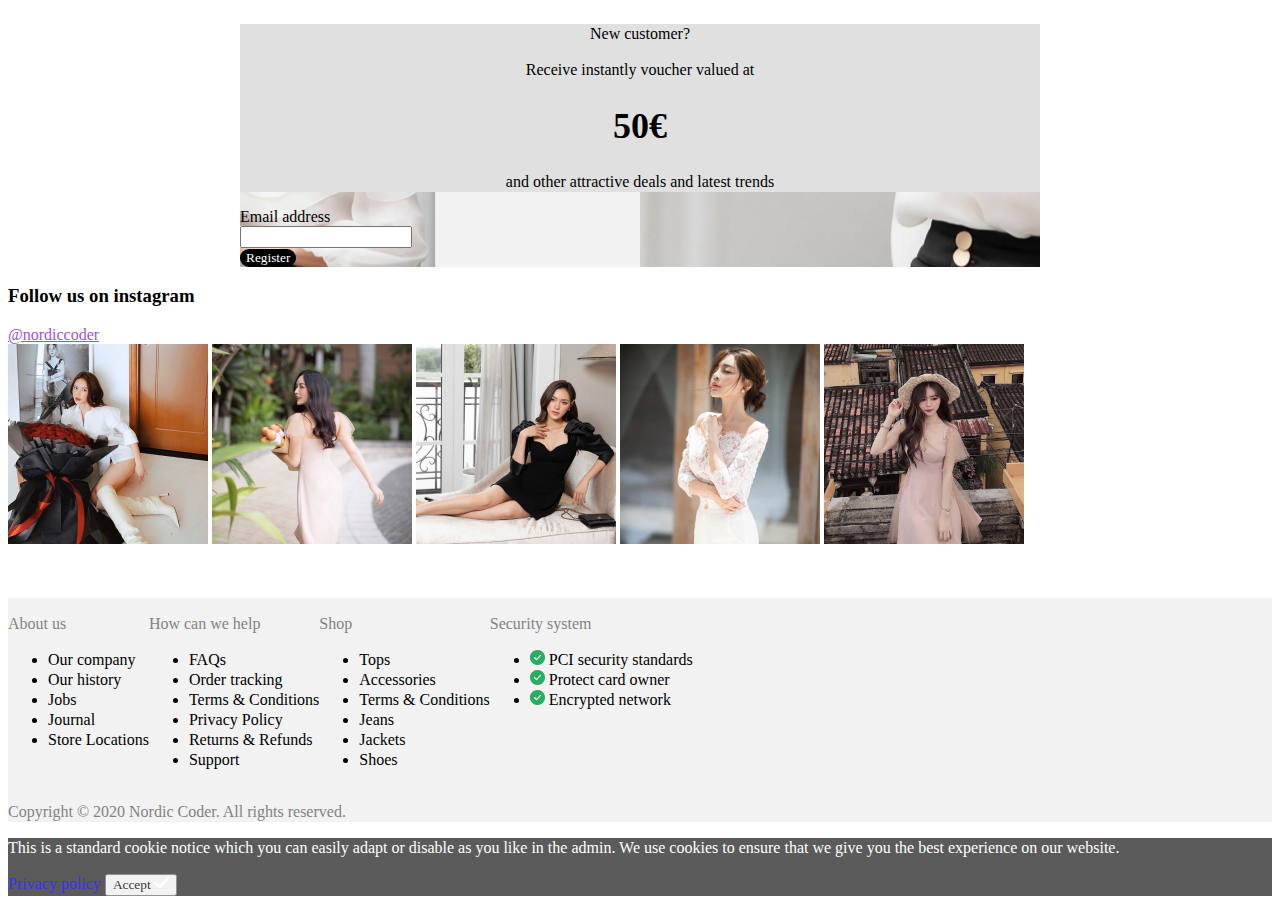
==== commit a24c93c5: "update-element" ====
--- a/index.html
+++ b/index.html
@@ -10,8 +10,7 @@
 <body>
 
     <header class="home-banner">
-    <nav class="navigation">
-        <section class="flex-container flex-container-index">
+        <section class="flex-container flex-container-index navigation-top">
         <a href="index.html"  class="uppercase">Nordic Coder</a>
         <div>
         <a href="#">New</a>
@@ -23,8 +22,8 @@
             <p>No item yet</p>
         </a>
         </div>
-        </section>   
-        <p class="uppercase letter-spacing  justify-content-end">reven</p>
+       </section>
+        <p class="uppercase letter-spacing">reven</p>
 
         <section class="flex-container flex-container-index">
             <div>
@@ -54,12 +53,14 @@
     </section>
 
     <div class="flex-container">
-    <p class="flex-container-text justify-content-end mystery">Mystery</p>
-    <p class="darling">Darling</p>
-    <p class="flex-container-text justify-content-start beyond">Beyond</p>
-    <p class="flex-container-text reven justify-content-end">Reven</p>
-    <p class="flex-container-text lefeminin justify-content-end">Le Feminin</p>
-    <p class="flex-container-text justify-content-end naturalism">Naturalism</p>
+    <p class="flex-container-text justify-content-end mystery uppercase">Mystery</p>
+    <p class="darling justify-content-center uppercase">Darling</p>
+    <p class="flex-container-text justify-content-start beyond uppercase">Beyond</p>
+    </div>
+    <div class="flex-container">
+    <p class="flex-container-text reven justify-content-end uppercase">Reven</p>
+    <p class="flex-container-text lefeminin justify-content-end uppercase">Le Feminin</p>
+    <p class="flex-container-text justify-content-end naturalism uppercase">Naturalism</p>
     </div>
     <section class="index-note flex-container-index">
     <div>
@@ -74,17 +75,18 @@
 
     <section>
         <div class="newcustomer">
-    <h1>New customer?</h1>
+            <div class="promo">
+    <p>New customer?</p>
     <p>Receive instantly voucher valued at</p>
     <p style="font-size: 2.25em;font-weight: bold;">50&euro;</p>
     <p>and other attractive deals and latest trends</p>
-        </div>
-
+    </div>
     <form>
         <label for="fmail">Email address</label><br>
         <input input type="text" id="fmail" name="fmail"><br>
-        <input type="submit" value="Register">
+        <input type="submit" value="Register" class="submit">
     </form>
+    </div>
     </section>
 
     <section>
@@ -98,47 +100,54 @@
     <img src="img/instagram5.jpg">
     </div>
     </section>
+    </main>
 
 
-    <div class="footer">
-        <p><span style="color: #828282">About us</span></p>
-        <ul>
-            <li>Our company</li>
-            <li>Our history</li>
-            <li>Jobs</li>
-            <li>Journal</li>
-            <li>Store Locations</li>
-        </ul>
-        <p><span style="color: #828282">How can we help</span></p>
-        <ul>
-            <li>FAQs</li>
-            <li>Order tracking</li>
-            <li>Terms & Conditions</li>
-            <li>Privacy Policy</li>
-            <li>Returns & Refunds</li>
-            <li>Support</li>
-        </ul>
-        <p><span style="color: #828282">Shop</span></p>
-        <ul>
-            <li>Tops</li>
-            <li>Accessories</li>
-            <li>Terms & Conditions</li>
-            <li>Jeans</li>
-            <li>Jackets</li>
-            <li>Shoes</li>
-        </ul>
-        <p><span style="color: #828282">Security system</span></p>
-        <ul>
-            <li><img src="img/greentick.svg"> PCI security standards</li>
-            <li><img src="img/greentick.svg"> Protect card owner</li>
-            <li><img src="img/greentick.svg"> Encrypted network</li>
-        </ul>
-        
-    </main> 
-
-    <footer>
-        <p><span style="color: #828282">Copyright &copy; 2020 Nordic Coder. All rights reserved.</span></p>
-    </div>
+    <footer class="footer">
+        <section class="flex-container">
+            <div>
+            <p><span style="color: #828282">About us</span></p>
+            <ul>
+                <li>Our company</li>
+                <li>Our history</li>
+                <li>Jobs</li>
+                <li>Journal</li>
+                <li>Store Locations</li>
+            </ul>
+            </div>
+            <div>
+            <p><span style="color: #828282">How can we help</span></p>
+            <ul>
+                <li>FAQs</li>
+                <li>Order tracking</li>
+                <li>Terms & Conditions</li>
+                <li>Privacy Policy</li>
+                <li>Returns & Refunds</li>
+                <li>Support</li>
+            </ul>
+            </div>
+            <div>
+            <p><span style="color: #828282">Shop</span></p>
+            <ul>
+                <li>Tops</li>
+                <li>Accessories</li>
+                <li>Terms & Conditions</li>
+                <li>Jeans</li>
+                <li>Jackets</li>
+                <li>Shoes</li>
+            </ul>
+            </div>
+            <div>
+            <p><span style="color: #828282">Security system</span></p>
+            <ul>
+                <li class="tick"> PCI security standards</li>
+                <li class="tick"> Protect card owner</li>
+                <li class="tick"> Encrypted network</li>
+            </ul>
+            </div>
+            </section>
+            <p><span style="color: #828282">Copyright &copy; 2020 Nordic Coder. All rights reserved.</span></p>
+        </footer>
 
     <div class="privacy">
         <p>This is a standard cookie notice which you can easily adapt or disable as you like in the admin. We use cookies to ensure that we give you the best experience on our website.</p>
@@ -146,7 +155,6 @@
         <button type="button">Accept <img src="img/tick.png"></button>
     </div>
 
-    </footer>
     
 </body>
 </html>--- a/css/style.css
+++ b/css/style.css
@@ -1,12 +1,23 @@
 
  
+ @font-face {
+    font-family: ecommcerce;
+    src: url(../font/Gilroy-Regular.ttf);
+}
+*{
+    font-family: ecommerce;
+}
+/* import dưới dạng background*/
 .home-banner{
-    background-image: url(../img/product1.jpg);
+    background-image: url(../img/home-banner.jpg);
     background-position: center;
-    background-size: cover;
-    height: 750px;
+    margin-bottom: 70px;
+}
+.about-banner{
+    background-image: url(../img/bannerabout.jpg);
+    background-repeat: no-repeat;
     width: auto;
-    margin-bottom: 70px;
+    height: 780px;
 }
 a:hover{
     color: rgb(8, 7, 8);
@@ -15,11 +26,40 @@
 a:active{
     color: peru;
 }
+a{
+    text-decoration: none;
+}
 .cart p{
     display: none;
 }
+.reason p{
+    color:#27AE60;
+    font-weight: bold;
+    font-size: 18px;
+}
+.reason p:last-child{
+    color: #828282;
+    font-size: 16px;
+    font-weight: normal;
+}
+.account::after{
+    content: url(../img/right_vector.png);
+}
+.account a:hover { 
+    border-bottom:1px solid black
+    }
 .cart:hover p{
     display: block;
+}
+.color{
+    width: 12px;
+    height: 12px;
+}
+.submit{
+    background-color: #000000;
+    color: white;
+    border: none;
+    border-radius: 30px;
 }
 .privacy{
     background-color: #000000;
@@ -51,6 +91,7 @@
 }
 .uppercase{
     text-transform: uppercase;
+    font-weight: bold;
 }
 .letter-spacing{
     letter-spacing: 0.5em;
@@ -59,7 +100,22 @@
 body{
     font-size: 100%;
 }
-
+.contact-info{
+    text-align: center;
+}
+.text-about{
+    text-align: center;
+    line-height: 190%;
+}
+.contact p:first-child { 
+    font-size: 24px;
+}
+.tick::before {
+    content: url(../img/greentick.svg);
+}
+.margin-top{
+    margin-top: 20px;
+}
 .thumpnail-active{
     border: 2px solid black;
 }
@@ -75,20 +131,29 @@
     margin: auto;
     width: 1000px;
 }
+.number{
+    background-color: #F2F2F2 ;
+}
 
 .newcustomer{
     width: 800px;
     margin: auto;
-    text-align: center;
-    background-image: url(../img/product9.png);
-    background-image: url(../img/product10.png);
+    background-image: url(../img/newcustomer.jpg);
     background-position: center;
-    background-size: cover;
-}
+}
+.promo{
+    text-align: center;
+    background-color: #E0E0E0;
+}
+
 .navigation{
     width: 800px;
     margin: auto;
     background: rgba(255,255,255,0.8);
+}
+.navigation-top{
+    width: 1000px;
+    margin: auto;
 }
 
 .privacy{
@@ -169,6 +234,7 @@
     height: 250px;
     background-image: url(/img/product8.jpg);
 }
+
 .justify-content-end{
     justify-content: flex-end;
 }
@@ -183,6 +249,10 @@
     display: flex;
     justify-content: space-around;
 }
+.flex-about{
+    width: auto;
+    flex: wrap;
+}
 
 .shopping-exp{
     width: 380px;
@@ -195,4 +265,21 @@
 .container-index{
     margin: auto;
     width: 1000px;
-}+}
+p, ul{
+    line-height: 20px;
+}
+.footer{
+    margin-top: 50px;
+}
+.detail{
+    text-align: center;
+    text-decoration: none;
+}
+.detail a:link {
+    color:#BDBDBD;
+  }
+
+.detail a:active{
+    color: black;
+  }